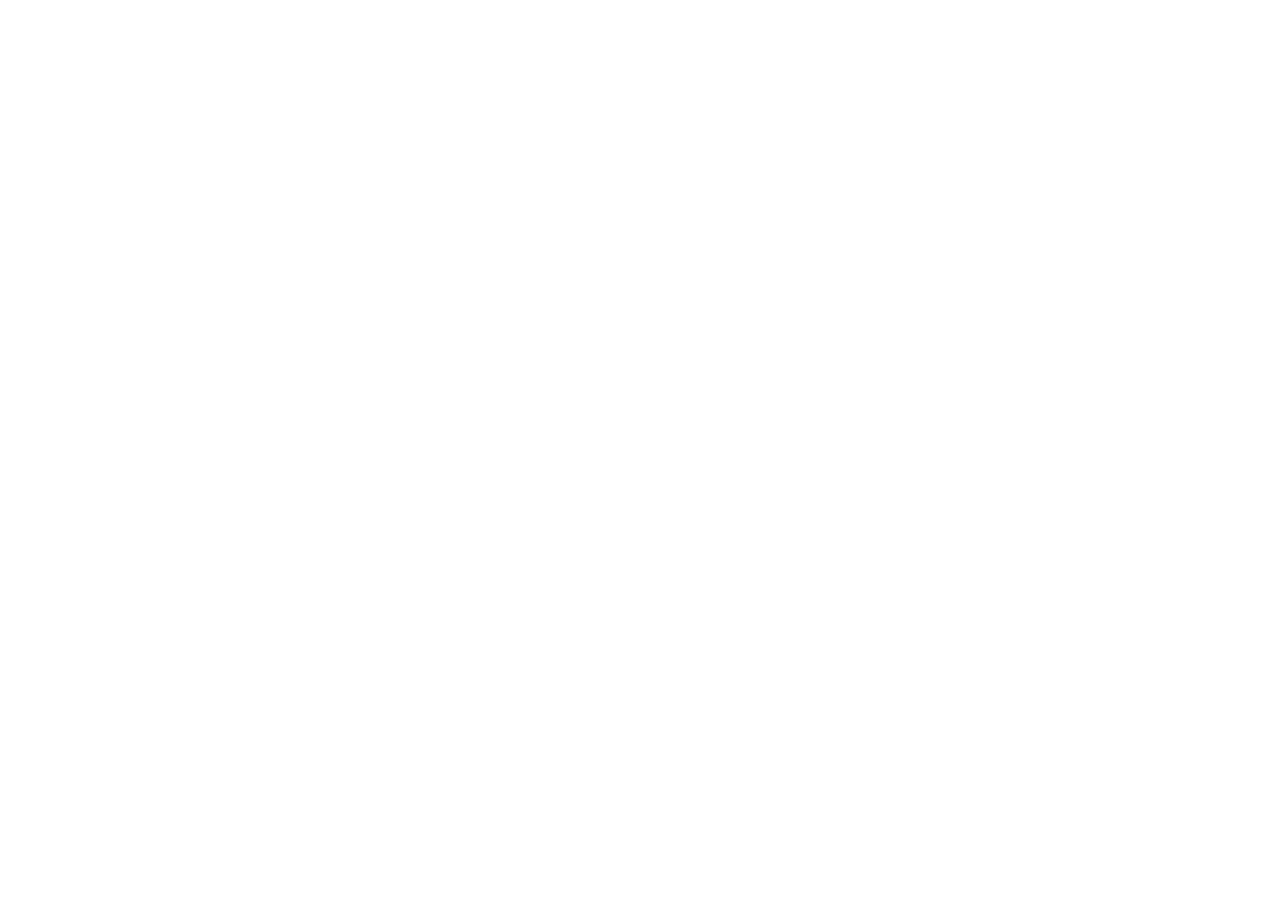
==== index.html @ 85552172 "1er commit" ====
<!DOCTYPE html>
<html lang="es">
<head>
    <meta charset="UTF-8">
    <meta name="viewport" content="width=device-width, initial-scale=1.0">
    <title>Un Juego para Eva</title>
    <link rel="stylesheet" href="styles.css">
</head>
<body>
    <script src="script.js"></script>
</body>
</html>
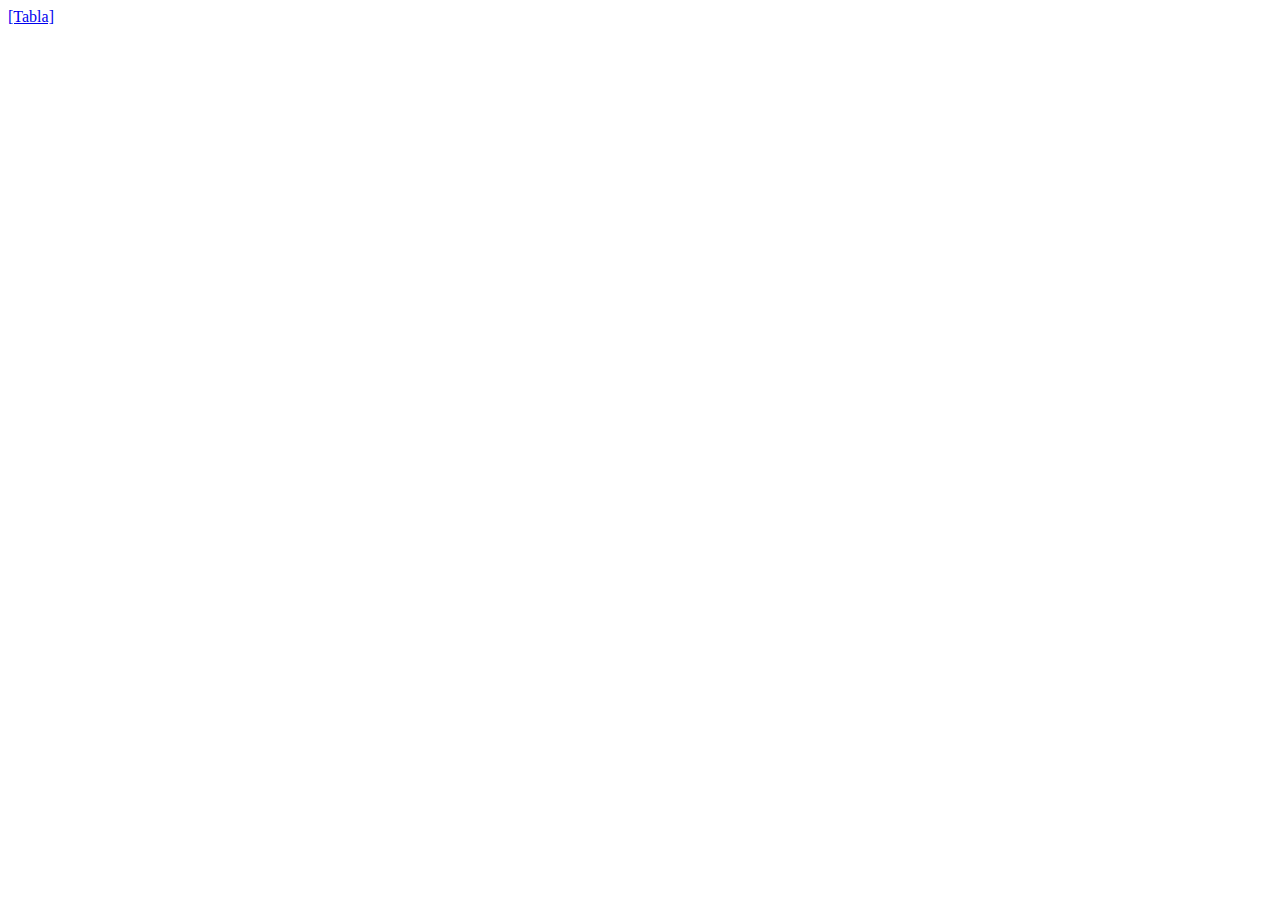
==== commit 88ea604b: "asd" ====
--- a/index.html
+++ b/index.html
@@ -5,6 +5,7 @@
     <meta name="viewport" content="width=device-width, initial-scale=1.0">
     <title>Un Juego para Eva</title>
     <link rel="stylesheet" href="styles.css">
+    <a href="PERSONAJES/tabla_personajes.html">[Tabla]</a>
 </head>
 <body>
     <script src="script.js"></script>
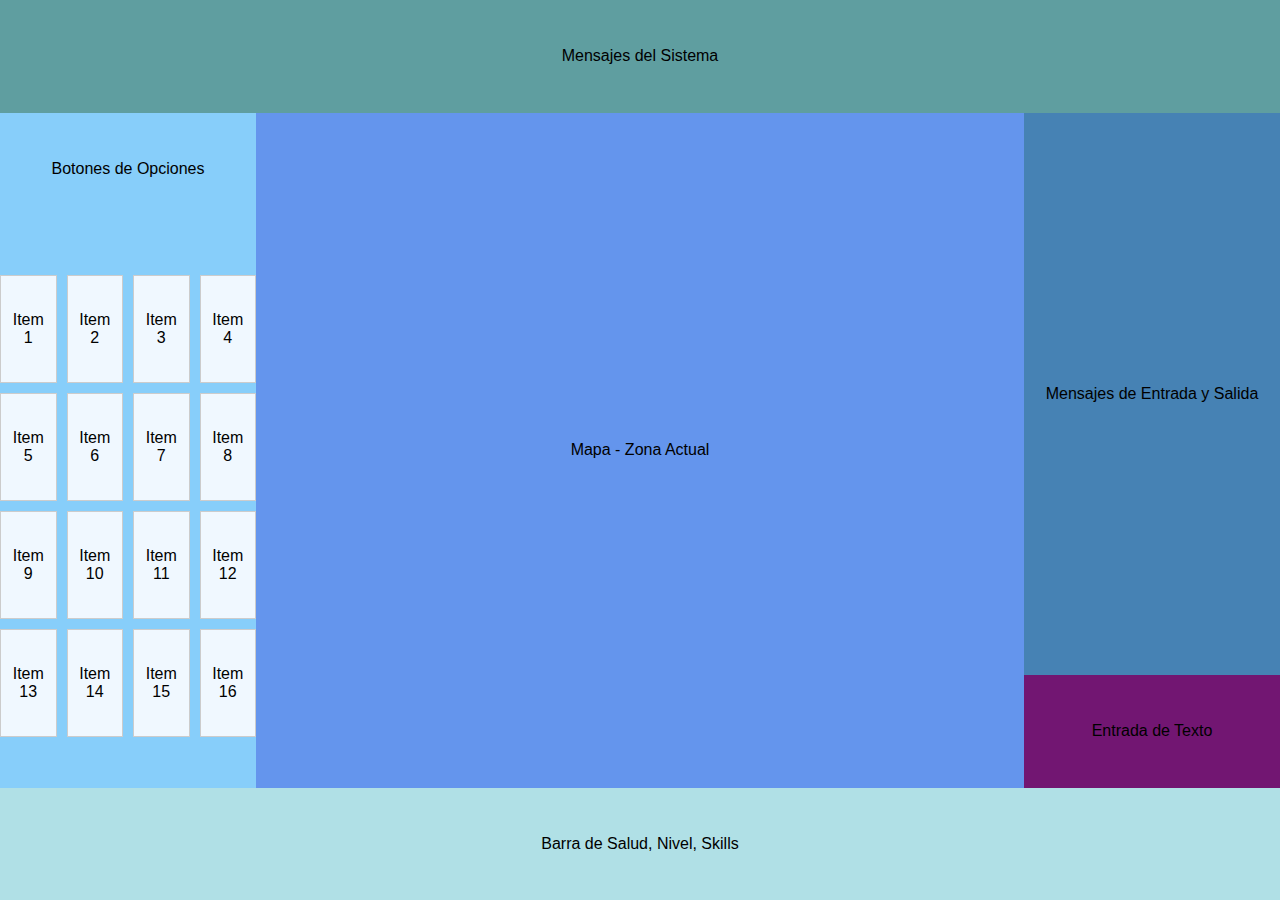
==== commit 1d985519: "actualizacion" ====
--- a/index.html
+++ b/index.html
@@ -1,13 +1,71 @@
 <!DOCTYPE html>
-<html lang="es">
+<html lang="en">
 <head>
     <meta charset="UTF-8">
     <meta name="viewport" content="width=device-width, initial-scale=1.0">
-    <title>Un Juego para Eva</title>
+    <title>Proyecto Eva</title>
     <link rel="stylesheet" href="styles.css">
-    <a href="PERSONAJES/tabla_personajes.html">[Tabla]</a>
 </head>
 <body>
+    <!-- Mensajes de sistema en la parte superior -->
+    <div class="system-messages">
+        <p>Mensajes del Sistema</p>
+    </div>
+    
+    <!-- Sección principal con inventario, mapa, y cuadro de textos -->
+    <div class="main-container">
+    <!-- Inventario -->
+    <div class="inventory">
+        <div class="inventory-options">
+            <p>Botones de Opciones</p>
+            <!-- Aquí se agregarían los botones -->
+        </div>
+        <div class="inventory-grid">
+            <div class="grid">
+                <!-- Tabla de 4x4 -->
+                <div class="item">Item 1</div>
+                <div class="item">Item 2</div>
+                <div class="item">Item 3</div>
+                <div class="item">Item 4</div>
+                <div class="item">Item 5</div>
+                <div class="item">Item 6</div>
+                <div class="item">Item 7</div>
+                <div class="item">Item 8</div>
+                <div class="item">Item 9</div>
+                <div class="item">Item 10</div>
+                <div class="item">Item 11</div>
+                <div class="item">Item 12</div>
+                <div class="item">Item 13</div>
+                <div class="item">Item 14</div>
+                <div class="item">Item 15</div>
+                <div class="item">Item 16</div>
+            </div>
+        </div>
+    </div>
+
+        
+        <!-- Mapa en el centro -->
+        <div class="game-screen">
+            <p>Mapa - Zona Actual</p>
+            <!-- Aquí se colocará la imagen de fondo del mapa -->
+        </div>
+        
+        <!-- Cuadro de textos -->
+        <div class="text-box">
+            <div class="text-messages">
+                <p>Mensajes de Entrada y Salida</p>
+            </div>
+            <div class="text-input">
+                <p>Entrada de Texto</p>
+            </div>
+        </div>
+    </div>
+
+    <!-- Barra de salud, nivel, y habilidades en la parte inferior -->
+    <div class="status-bar">
+        <p>Barra de Salud, Nivel, Skills</p>
+    </div>
+    
     <script src="script.js"></script>
 </body>
 </html>
--- a/styles.css
+++ b/styles.css
@@ -0,0 +1,114 @@
+/* Estilos generales */
+* {
+    margin: 0;
+    padding: 0;
+    box-sizing: border-box;
+}
+
+body {
+    font-family: Arial, sans-serif;
+    display: flex;
+    flex-direction: column;
+    height: 100vh;
+}
+
+/* Mensajes de sistema en la parte superior */
+.system-messages {
+    height: 12.5%; /* 1/8 de la pantalla */
+    background-color: #5f9ea0; /* Color oscuro */
+    display: flex;
+    justify-content: center;
+    align-items: center;
+}
+
+/* Contenedor principal que divide en 3 secciones: inventario, pantalla de juego, cuadro de textos */
+.main-container {
+    display: flex;
+    flex: 6; /* 6/8 de la pantalla */
+    background-color: #add8e6; /* Color intermedio */
+}
+
+/* Pantalla de juego en el centro */
+.game-screen {
+    flex: 1;
+    background-color: #6495ed; /* Tonalidad diferente del mismo color */
+    display: flex;
+    justify-content: center;
+    align-items: center;
+    /* Imagen de fondo comentada */
+    /* background-image: url('ruta/a/tu/mapa.jpg'); */
+    /* background-size: cover; */
+}
+
+/* Cuadro de textos a la derecha */
+.text-box {
+    width: 20%;
+    background-color: #4682b4; /* Tonalidad diferente del mismo color */
+    display: flex;
+    flex-direction: column;
+}
+
+/* Mensajes de entrada y salida (5/6 del cuadro) */
+.text-messages {
+    flex: 5;
+    display: flex;
+    justify-content: center;
+    align-items: center;
+}
+
+/* Entrada de texto (1/6 del cuadro) */
+.text-input {
+    flex: 1;
+    display: flex;
+    justify-content: center;
+    align-items: center;
+    background-color: #721672;
+}
+
+/* Barra de salud, nivel, y habilidades en la parte inferior */
+.status-bar {
+    height: 12.5%; /* 1/8 de la pantalla */
+    background-color: #b0e0e6; /* Color claro */
+    display: flex;
+    justify-content: center;
+    align-items: center;
+}
+
+/* Inventario a la izquierda */
+.inventory {
+    width: 20%;
+    background-color: #87cefa; /* Tonalidad diferente del mismo color */
+    display: flex;
+    flex-direction: column;
+}
+
+/* Opciones de inventario (1/6) */
+.inventory-options {
+    flex: 1; /* 1/6 de la sección de inventario */
+    display: flex;
+    justify-content: center;
+    align-items: center;
+}
+
+/* Sección de la tabla de inventario (5/6) */
+.inventory-grid {
+    flex: 5; /* 5/6 de la sección de inventario */
+    display: flex;
+    justify-content: center;
+    align-items: center;
+}
+
+/* Estilo para la tabla de 4x4 */
+.grid {
+    display: grid;
+    grid-template-columns: repeat(4, 1fr); /* 4 columnas */
+    gap: 10px; /* Espacio entre los ítems */
+}
+
+/* Estilo para cada ítem */
+.item {
+    background-color: #f0f8ff; /* Color de fondo de los ítems */
+    border: 1px solid #ccc; /* Borde de los ítems */
+    text-align: center;
+    padding: 35px 10px; /* Padding vertical de 20px, horizontal de 10px */
+}
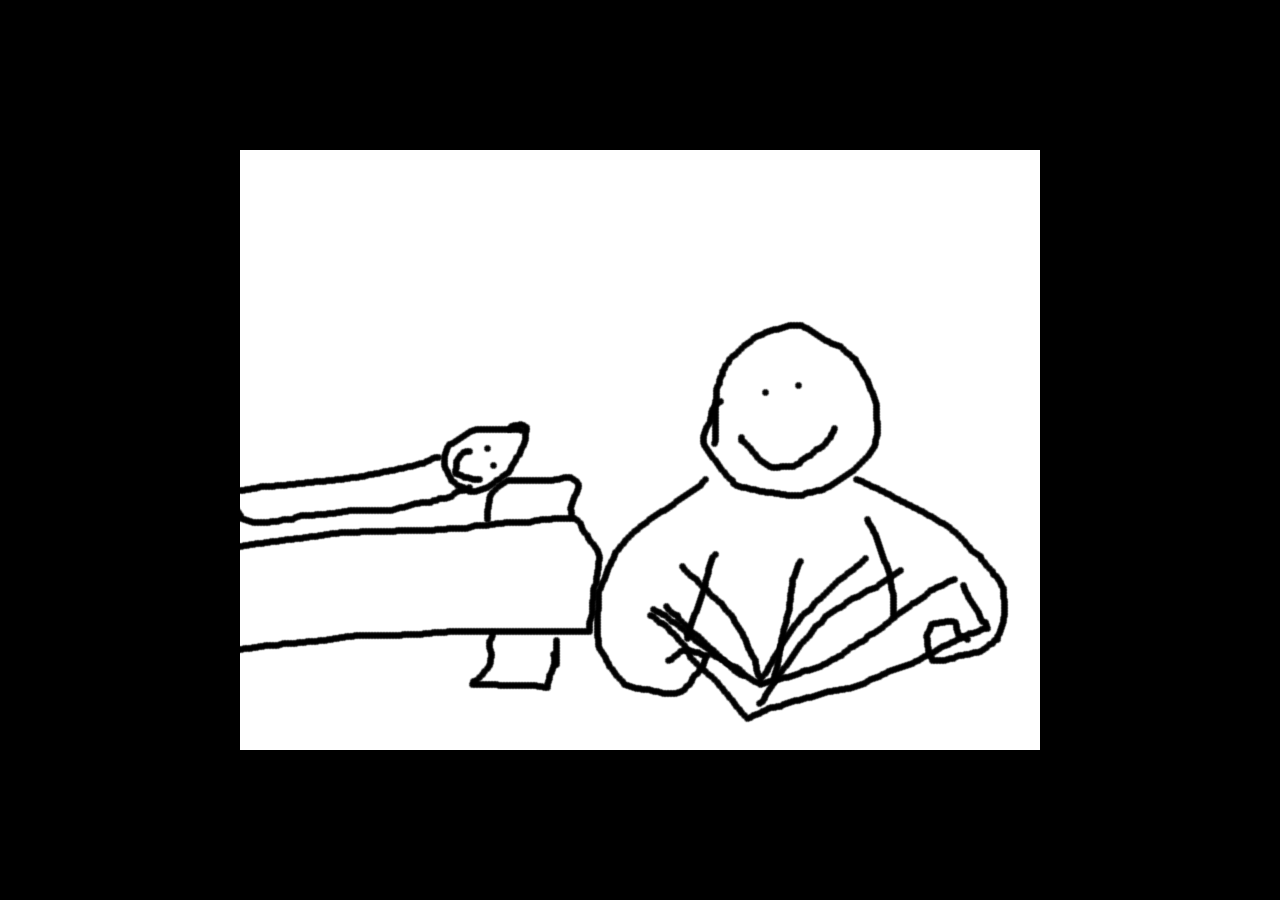
==== commit 025f93d5: "asd" ====
--- a/index.html
+++ b/index.html
@@ -1,71 +1,20 @@
 <!DOCTYPE html>
-<html lang="en">
+<html lang="es">
 <head>
     <meta charset="UTF-8">
     <meta name="viewport" content="width=device-width, initial-scale=1.0">
-    <title>Proyecto Eva</title>
-    <link rel="stylesheet" href="styles.css">
+    <title>Mi Juego de Peleas</title>
+    <link rel="stylesheet" href="styles.css"> <!-- Vinculación del archivo CSS -->
 </head>
 <body>
-    <!-- Mensajes de sistema en la parte superior -->
-    <div class="system-messages">
-        <p>Mensajes del Sistema</p>
-    </div>
-    
-    <!-- Sección principal con inventario, mapa, y cuadro de textos -->
-    <div class="main-container">
-    <!-- Inventario -->
-    <div class="inventory">
-        <div class="inventory-options">
-            <p>Botones de Opciones</p>
-            <!-- Aquí se agregarían los botones -->
-        </div>
-        <div class="inventory-grid">
-            <div class="grid">
-                <!-- Tabla de 4x4 -->
-                <div class="item">Item 1</div>
-                <div class="item">Item 2</div>
-                <div class="item">Item 3</div>
-                <div class="item">Item 4</div>
-                <div class="item">Item 5</div>
-                <div class="item">Item 6</div>
-                <div class="item">Item 7</div>
-                <div class="item">Item 8</div>
-                <div class="item">Item 9</div>
-                <div class="item">Item 10</div>
-                <div class="item">Item 11</div>
-                <div class="item">Item 12</div>
-                <div class="item">Item 13</div>
-                <div class="item">Item 14</div>
-                <div class="item">Item 15</div>
-                <div class="item">Item 16</div>
-            </div>
-        </div>
+    <div id="game-container">
+        <img id="animation" src="images/image1.png" alt="Animación de inicio" />
     </div>
 
-        
-        <!-- Mapa en el centro -->
-        <div class="game-screen">
-            <p>Mapa - Zona Actual</p>
-            <!-- Aquí se colocará la imagen de fondo del mapa -->
-        </div>
-        
-        <!-- Cuadro de textos -->
-        <div class="text-box">
-            <div class="text-messages">
-                <p>Mensajes de Entrada y Salida</p>
-            </div>
-            <div class="text-input">
-                <p>Entrada de Texto</p>
-            </div>
-        </div>
-    </div>
-
-    <!-- Barra de salud, nivel, y habilidades en la parte inferior -->
-    <div class="status-bar">
-        <p>Barra de Salud, Nivel, Skills</p>
-    </div>
-    
-    <script src="script.js"></script>
+    <script src="data_loader.js"></script>
+    <script src="animation.js"></script>
+    <script src="combat.js"></script>
+    <script src="store.js"></script>
+    <script src="main.js"></script>
 </body>
 </html>
--- a/styles.css
+++ b/styles.css
@@ -1,114 +1,25 @@
-/* Estilos generales */
-* {
+body {
     margin: 0;
     padding: 0;
-    box-sizing: border-box;
+    background-color: #000; /* Fondo negro */
+    color: #fff; /* Texto blanco para contraste */
+    font-family: Arial, sans-serif; /* Fuente general */
+    height: 100vh; /* Altura total de la ventana */
+    display: flex; /* Usar flexbox para centrar */
+    justify-content: center; /* Centrar horizontalmente */
+    align-items: center; /* Centrar verticalmente */
 }
 
-body {
-    font-family: Arial, sans-serif;
-    display: flex;
-    flex-direction: column;
-    height: 100vh;
+#game-container {
+    display: flex; /* Usar flexbox para el contenedor del juego */
+    flex-direction: column; /* Colocar elementos en columna */
+    align-items: center; /* Centrar los elementos en el contenedor */
+    justify-content: center; /* Asegurarse de que todo esté centrado */
 }
 
-/* Mensajes de sistema en la parte superior */
-.system-messages {
-    height: 12.5%; /* 1/8 de la pantalla */
-    background-color: #5f9ea0; /* Color oscuro */
-    display: flex;
-    justify-content: center;
-    align-items: center;
+#animation {
+    max-width: 100%; /* Asegurar que la imagen no sobrepase el ancho de la pantalla */
+    height: auto; /* Mantener la relación de aspecto */
 }
 
-/* Contenedor principal que divide en 3 secciones: inventario, pantalla de juego, cuadro de textos */
-.main-container {
-    display: flex;
-    flex: 6; /* 6/8 de la pantalla */
-    background-color: #add8e6; /* Color intermedio */
-}
-
-/* Pantalla de juego en el centro */
-.game-screen {
-    flex: 1;
-    background-color: #6495ed; /* Tonalidad diferente del mismo color */
-    display: flex;
-    justify-content: center;
-    align-items: center;
-    /* Imagen de fondo comentada */
-    /* background-image: url('ruta/a/tu/mapa.jpg'); */
-    /* background-size: cover; */
-}
-
-/* Cuadro de textos a la derecha */
-.text-box {
-    width: 20%;
-    background-color: #4682b4; /* Tonalidad diferente del mismo color */
-    display: flex;
-    flex-direction: column;
-}
-
-/* Mensajes de entrada y salida (5/6 del cuadro) */
-.text-messages {
-    flex: 5;
-    display: flex;
-    justify-content: center;
-    align-items: center;
-}
-
-/* Entrada de texto (1/6 del cuadro) */
-.text-input {
-    flex: 1;
-    display: flex;
-    justify-content: center;
-    align-items: center;
-    background-color: #721672;
-}
-
-/* Barra de salud, nivel, y habilidades en la parte inferior */
-.status-bar {
-    height: 12.5%; /* 1/8 de la pantalla */
-    background-color: #b0e0e6; /* Color claro */
-    display: flex;
-    justify-content: center;
-    align-items: center;
-}
-
-/* Inventario a la izquierda */
-.inventory {
-    width: 20%;
-    background-color: #87cefa; /* Tonalidad diferente del mismo color */
-    display: flex;
-    flex-direction: column;
-}
-
-/* Opciones de inventario (1/6) */
-.inventory-options {
-    flex: 1; /* 1/6 de la sección de inventario */
-    display: flex;
-    justify-content: center;
-    align-items: center;
-}
-
-/* Sección de la tabla de inventario (5/6) */
-.inventory-grid {
-    flex: 5; /* 5/6 de la sección de inventario */
-    display: flex;
-    justify-content: center;
-    align-items: center;
-}
-
-/* Estilo para la tabla de 4x4 */
-.grid {
-    display: grid;
-    grid-template-columns: repeat(4, 1fr); /* 4 columnas */
-    gap: 10px; /* Espacio entre los ítems */
-}
-
-/* Estilo para cada ítem */
-.item {
-    background-color: #f0f8ff; /* Color de fondo de los ítems */
-    border: 1px solid #ccc; /* Borde de los ítems */
-    text-align: center;
-    padding: 35px 10px; /* Padding vertical de 20px, horizontal de 10px */
-}
+/* Puedes agregar más estilos aquí para el juego */
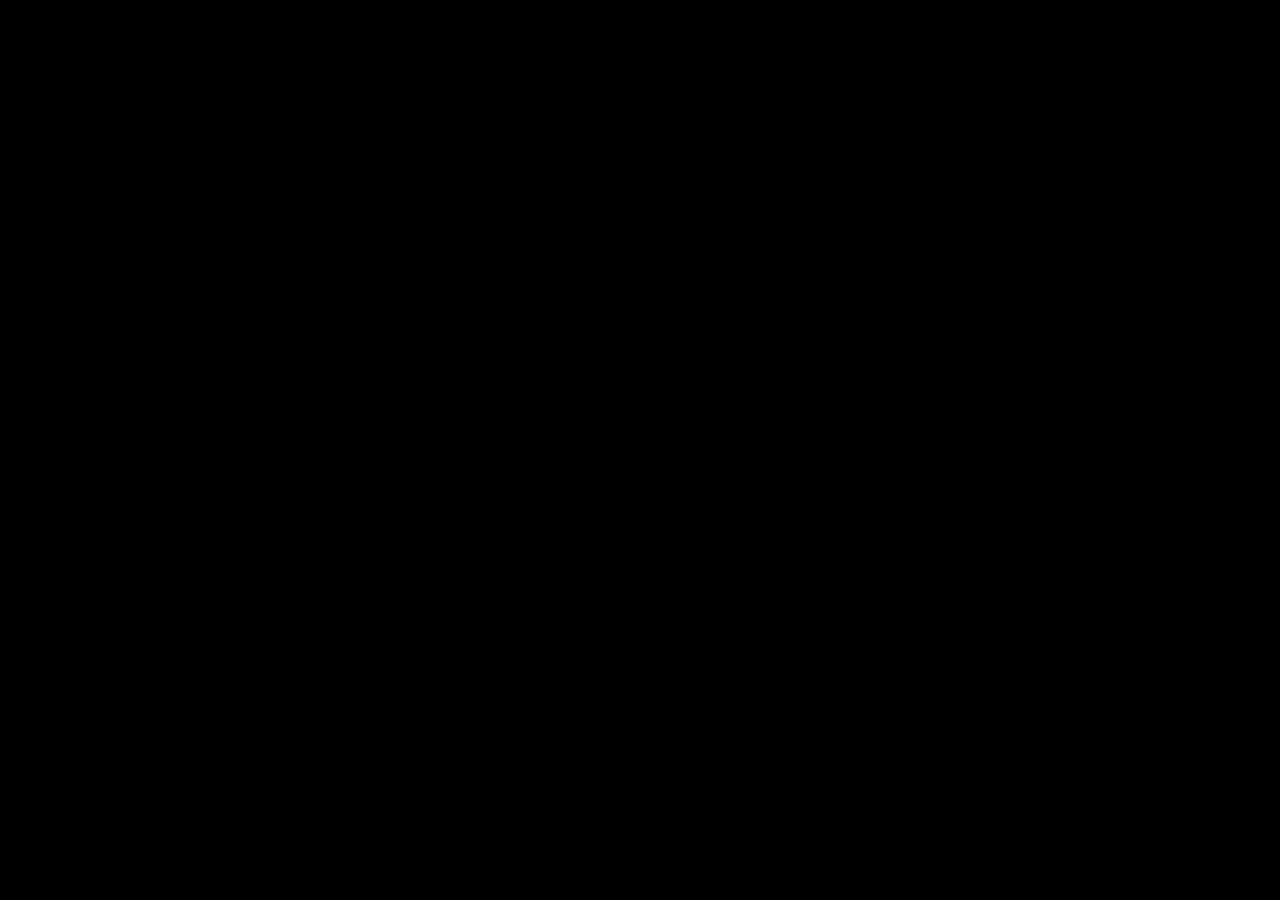
==== commit 2d085136: "sdf" ====
--- a/index.html
+++ b/index.html
@@ -7,14 +7,6 @@
     <link rel="stylesheet" href="styles.css"> <!-- Vinculación del archivo CSS -->
 </head>
 <body>
-    <div id="game-container">
-        <img id="animation" src="images/image1.png" alt="Animación de inicio" />
-    </div>
-
-    <script src="data_loader.js"></script>
-    <script src="animation.js"></script>
-    <script src="combat.js"></script>
-    <script src="store.js"></script>
     <script src="main.js"></script>
 </body>
 </html>
